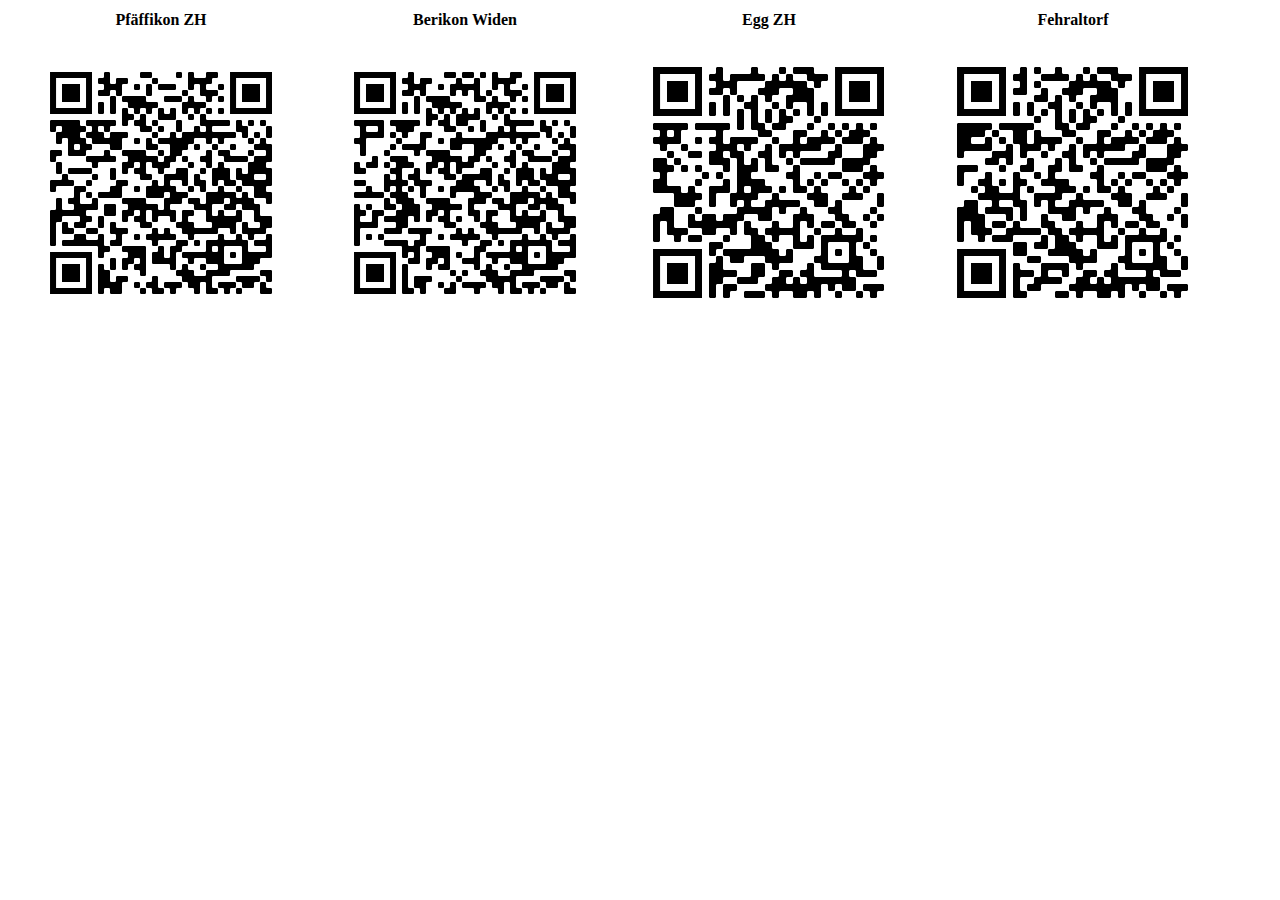
==== index.html @ cc4e2220 "initial commit" ====
<!DOCTYPE html>
<html lang="en">

<head>
    <meta charset="UTF-8">
    <meta name="viewport" content="width=device-width, initial-scale=1.0">
    <title>QR-Location</title>
</head>

<body>

    <table>
        <thead>
            <tr>
                <th>Pfäffikon ZH</th>
                <th>Berikon Widen</th>
                <th>Egg ZH</th>
                <th>Fehraltorf</th>
            </tr>
        </thead>
        <tbody>
            <tr>
                <td><img src="pfaeffikon-zh.png" alt="Pfäffikon ZH"></td>
                <td><img src="berikon-widen.png" alt="Berikon Widen"></td>
                <td><img src="egg-zh.png" alt="Egg ZH"></td>
                <td><img src="fehraltorf.png" alt="fehraltorf"></td>
            </tr>
        </tbody>
    </table>
    <div>
</body>

</html>
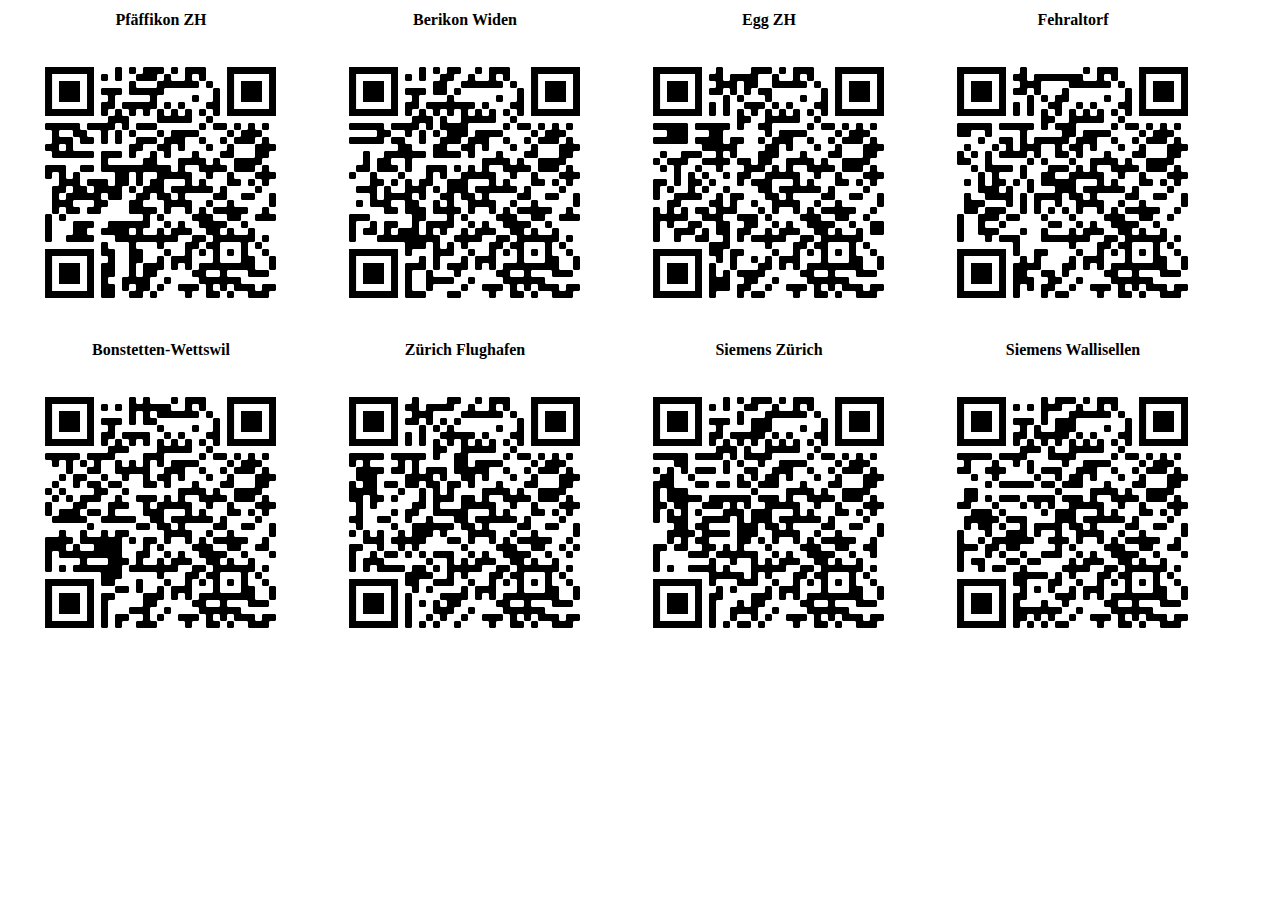
==== commit 4a39c5c7: "new locations added" ====
--- a/index.html
+++ b/index.html
@@ -10,20 +10,31 @@
 <body>
 
     <table>
-        <thead>
+        <tbody>
             <tr>
                 <th>Pfäffikon ZH</th>
                 <th>Berikon Widen</th>
                 <th>Egg ZH</th>
                 <th>Fehraltorf</th>
             </tr>
-        </thead>
-        <tbody>
             <tr>
                 <td><img src="pfaeffikon-zh.png" alt="Pfäffikon ZH"></td>
                 <td><img src="berikon-widen.png" alt="Berikon Widen"></td>
                 <td><img src="egg-zh.png" alt="Egg ZH"></td>
-                <td><img src="fehraltorf.png" alt="fehraltorf"></td>
+                <td><img src="fehraltorf.png" alt="Fehraltorf"></td>
+            </tr>
+            <tr>
+                <th>Bonstetten-Wettswil</th>
+                <th>Zürich Flughafen</th>
+                <th>Siemens Zürich</th>
+                <th>Siemens Wallisellen</th>
+            </tr>
+            <tr>
+                <td><img src="bonstetten-wettswil.png" alt="Bonstetten-Wettswil"></td>
+                <td><img src="zuerich-flughafen.png" alt="Zürich Flughafen"></td>
+                <td><img src="siemens-zuerich.png" alt="Siemens Zürich"></td>
+                <td><img src="siemens-wallisellen.png" alt="Siemens Wallisellen"></td>
+                <td></td>
             </tr>
         </tbody>
     </table>
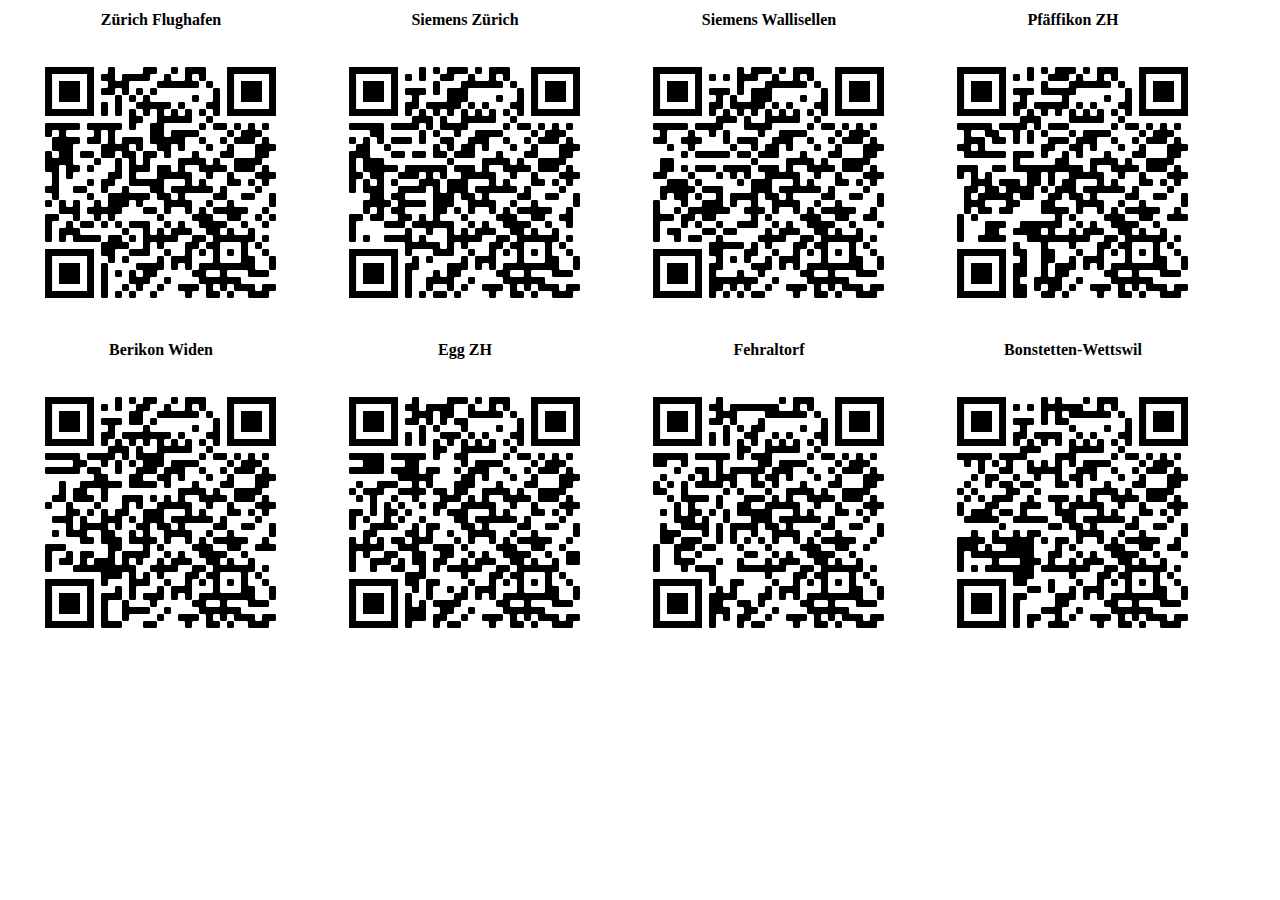
==== commit cf28164b: "change order" ====
--- a/index.html
+++ b/index.html
@@ -12,28 +12,28 @@
     <table>
         <tbody>
             <tr>
+                <th>Zürich Flughafen</th>
+                <th>Siemens Zürich</th>
+                <th>Siemens Wallisellen</th>
                 <th>Pfäffikon ZH</th>
+            </tr>
+            <tr>
+                <td><img src="zuerich-flughafen.png" alt="Zürich Flughafen"></td>
+                <td><img src="siemens-zuerich.png" alt="Siemens Zürich"></td>
+                <td><img src="siemens-wallisellen.png" alt="Siemens Wallisellen"></td>
+                <td><img src="pfaeffikon-zh.png" alt="Pfäffikon ZH"></td>
+            </tr>
+            <tr>
                 <th>Berikon Widen</th>
                 <th>Egg ZH</th>
                 <th>Fehraltorf</th>
+                <th>Bonstetten-Wettswil</th>
             </tr>
             <tr>
-                <td><img src="pfaeffikon-zh.png" alt="Pfäffikon ZH"></td>
                 <td><img src="berikon-widen.png" alt="Berikon Widen"></td>
                 <td><img src="egg-zh.png" alt="Egg ZH"></td>
                 <td><img src="fehraltorf.png" alt="Fehraltorf"></td>
-            </tr>
-            <tr>
-                <th>Bonstetten-Wettswil</th>
-                <th>Zürich Flughafen</th>
-                <th>Siemens Zürich</th>
-                <th>Siemens Wallisellen</th>
-            </tr>
-            <tr>
                 <td><img src="bonstetten-wettswil.png" alt="Bonstetten-Wettswil"></td>
-                <td><img src="zuerich-flughafen.png" alt="Zürich Flughafen"></td>
-                <td><img src="siemens-zuerich.png" alt="Siemens Zürich"></td>
-                <td><img src="siemens-wallisellen.png" alt="Siemens Wallisellen"></td>
                 <td></td>
             </tr>
         </tbody>
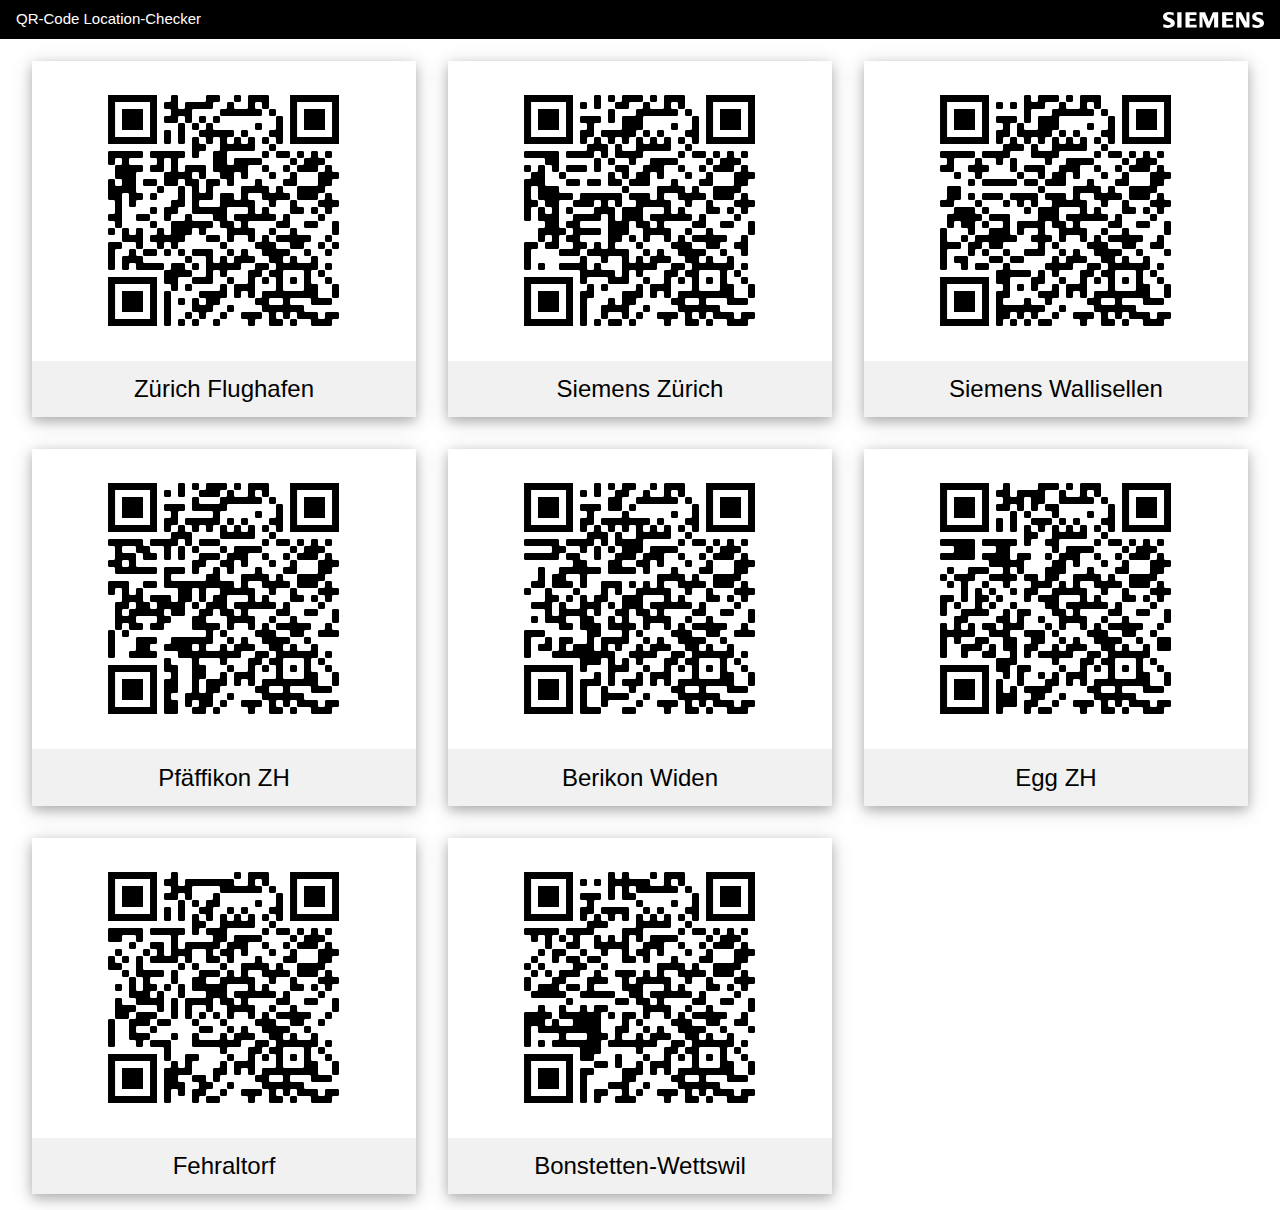
==== commit 0f54e32e: "css added" ====
--- a/index.html
+++ b/index.html
@@ -5,39 +5,102 @@
     <meta charset="UTF-8">
     <meta name="viewport" content="width=device-width, initial-scale=1.0">
     <title>QR-Location</title>
+    <link type="text/css" rel="stylesheet" href="/css/w3.css" media="screen,projection" />
+    <link type="text/css" rel="stylesheet" href="/css/style.css" media="screen,projection" />
+
 </head>
 
 <body>
 
-    <table>
-        <tbody>
-            <tr>
-                <th>Zürich Flughafen</th>
-                <th>Siemens Zürich</th>
-                <th>Siemens Wallisellen</th>
-                <th>Pfäffikon ZH</th>
-            </tr>
-            <tr>
-                <td><img src="zuerich-flughafen.png" alt="Zürich Flughafen"></td>
-                <td><img src="siemens-zuerich.png" alt="Siemens Zürich"></td>
-                <td><img src="siemens-wallisellen.png" alt="Siemens Wallisellen"></td>
-                <td><img src="pfaeffikon-zh.png" alt="Pfäffikon ZH"></td>
-            </tr>
-            <tr>
-                <th>Berikon Widen</th>
-                <th>Egg ZH</th>
-                <th>Fehraltorf</th>
-                <th>Bonstetten-Wettswil</th>
-            </tr>
-            <tr>
-                <td><img src="berikon-widen.png" alt="Berikon Widen"></td>
-                <td><img src="egg-zh.png" alt="Egg ZH"></td>
-                <td><img src="fehraltorf.png" alt="Fehraltorf"></td>
-                <td><img src="bonstetten-wettswil.png" alt="Bonstetten-Wettswil"></td>
-                <td></td>
-            </tr>
-        </tbody>
-    </table>
+    <div class="w3-top">
+
+        <div class="w3-bar w3-black">
+            <span class="w3-bar-item">QR-Code Location-Checker</span>
+            <a class="w3-bar-item w3-right"></span><img class="logo" alt="self-Logo"
+                    src="assets/sie-logo-white-rgb.svg"></a>
+        </div>
+    </div>
+
+    <br><br>
+
+    <div class="w3-container">
+        <div class="w3-row">
+
+            <div class="w3-col s12 m6 l4">
+                <div class="w3-card-4 w3-center w3-margin">
+                    <img src="zuerich-flughafen.png" alt="Zürich Flughafen">
+                    <div class="w3-container w3-light-gray">
+                        <h3>Zürich Flughafen</h3>
+                    </div>
+                </div>
+            </div>
+
+            <div class="w3-col s12 m6 l4">
+                <div class="w3-card-4 w3-center w3-margin">
+                    <img src="siemens-zuerich.png" alt="Siemens Zürich">
+                    <div class="w3-container w3-light-gray">
+                        <h3>Siemens Zürich</h3>
+                    </div>
+                </div>
+            </div>
+
+            <div class="w3-col s12 m6 l4">
+                <div class="w3-card-4 w3-center w3-margin">
+                    <img src="siemens-wallisellen.png" alt="Siemens Wallisellen">
+                    <div class="w3-container w3-light-gray">
+                        <h3>Siemens Wallisellen</h3>
+                    </div>
+                </div>
+            </div>
+            
+            <div class="w3-col s12 m6 l4">
+                <div class="w3-card-4 w3-center w3-margin">
+                    <img src="pfaeffikon-zh.png" alt="Pfäffikon ZH">
+                    <div class="w3-container w3-light-gray">
+                        <h3>Pfäffikon ZH</h3>
+                    </div>
+                </div>
+            </div>
+            
+            <div class="w3-col s12 m6 l4">
+                <div class="w3-card-4 w3-center w3-margin">
+                    <img src="berikon-widen.png" alt="Berikon Widen">
+                    <div class="w3-container w3-light-gray">
+                        <h3>Berikon Widen</h3>
+                    </div>
+                </div>
+            </div>
+            
+            <div class="w3-col s12 m6 l4">
+                <div class="w3-card-4 w3-center w3-margin">
+                    <img src="egg-zh.png" alt="Egg ZH">
+                    <div class="w3-container w3-light-gray">
+                        <h3>Egg ZH</h3>
+                    </div>
+                </div>
+            </div>
+            
+            <div class="w3-col s12 m6 l4">
+                <div class="w3-card-4 w3-center w3-margin">
+                    <img src="fehraltorf.png" alt="Fehraltorf">
+                    <div class="w3-container w3-light-gray">
+                        <h3>Fehraltorf</h3>
+                    </div>
+                </div>
+            </div>
+            
+            <div class="w3-col s12 m6 l4">
+                <div class="w3-card-4 w3-center w3-margin">
+                    <img src="bonstetten-wettswil.png" alt="Bonstetten-Wettswil">
+                    <div class="w3-container w3-light-gray">
+                        <h3>Bonstetten-Wettswil</h3>
+                    </div>
+                </div>
+            </div>
+            
+        </div>
+    </div>
+
     <div>
 </body>
 
--- a/css/style.css
+++ b/css/style.css
@@ -0,0 +1,32 @@
+.logo {
+  height: 16px;
+  width: auto;
+}
+
+.alert-indicator {
+    height: 16px;
+    width: 16px;
+    border: solid 1px;
+    display: inline-block;
+  }
+
+.prio-1 {
+    background-color: #FF0000;
+}
+
+.prio-2 {
+    background-color: #FF7F00;
+}
+
+.prio-3 {
+    background-color: #FFFF00;
+}
+
+.prio-4 {
+    background-color: #BEFF00;
+}
+
+.prio-5 {
+    background-color: #00ff00;
+}
+
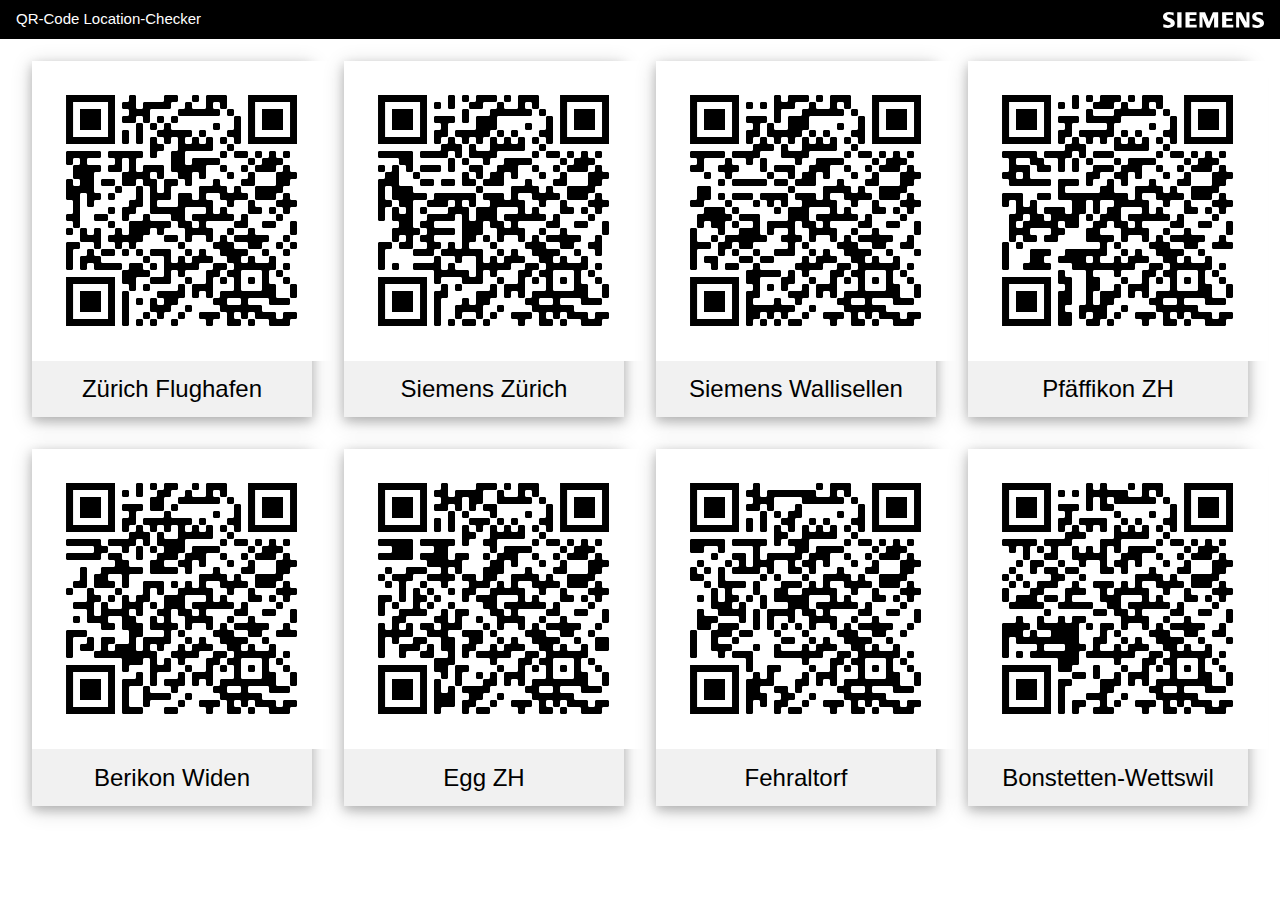
==== commit 8cc1468e: "column width for large devices  changed" ====
--- a/index.html
+++ b/index.html
@@ -26,7 +26,7 @@
     <div class="w3-container">
         <div class="w3-row">
 
-            <div class="w3-col s12 m6 l4">
+            <div class="w3-col s12 m6 l3">
                 <div class="w3-card-4 w3-center w3-margin">
                     <img src="zuerich-flughafen.png" alt="Zürich Flughafen">
                     <div class="w3-container w3-light-gray">
@@ -35,7 +35,7 @@
                 </div>
             </div>
 
-            <div class="w3-col s12 m6 l4">
+            <div class="w3-col s12 m6 l3">
                 <div class="w3-card-4 w3-center w3-margin">
                     <img src="siemens-zuerich.png" alt="Siemens Zürich">
                     <div class="w3-container w3-light-gray">
@@ -44,7 +44,7 @@
                 </div>
             </div>
 
-            <div class="w3-col s12 m6 l4">
+            <div class="w3-col s12 m6 l3">
                 <div class="w3-card-4 w3-center w3-margin">
                     <img src="siemens-wallisellen.png" alt="Siemens Wallisellen">
                     <div class="w3-container w3-light-gray">
@@ -53,7 +53,7 @@
                 </div>
             </div>
             
-            <div class="w3-col s12 m6 l4">
+            <div class="w3-col s12 m6 l3">
                 <div class="w3-card-4 w3-center w3-margin">
                     <img src="pfaeffikon-zh.png" alt="Pfäffikon ZH">
                     <div class="w3-container w3-light-gray">
@@ -62,7 +62,7 @@
                 </div>
             </div>
             
-            <div class="w3-col s12 m6 l4">
+            <div class="w3-col s12 m6 l3">
                 <div class="w3-card-4 w3-center w3-margin">
                     <img src="berikon-widen.png" alt="Berikon Widen">
                     <div class="w3-container w3-light-gray">
@@ -71,7 +71,7 @@
                 </div>
             </div>
             
-            <div class="w3-col s12 m6 l4">
+            <div class="w3-col s12 m6 l3">
                 <div class="w3-card-4 w3-center w3-margin">
                     <img src="egg-zh.png" alt="Egg ZH">
                     <div class="w3-container w3-light-gray">
@@ -80,7 +80,7 @@
                 </div>
             </div>
             
-            <div class="w3-col s12 m6 l4">
+            <div class="w3-col s12 m6 l3">
                 <div class="w3-card-4 w3-center w3-margin">
                     <img src="fehraltorf.png" alt="Fehraltorf">
                     <div class="w3-container w3-light-gray">
@@ -89,7 +89,7 @@
                 </div>
             </div>
             
-            <div class="w3-col s12 m6 l4">
+            <div class="w3-col s12 m6 l3">
                 <div class="w3-card-4 w3-center w3-margin">
                     <img src="bonstetten-wettswil.png" alt="Bonstetten-Wettswil">
                     <div class="w3-container w3-light-gray">
